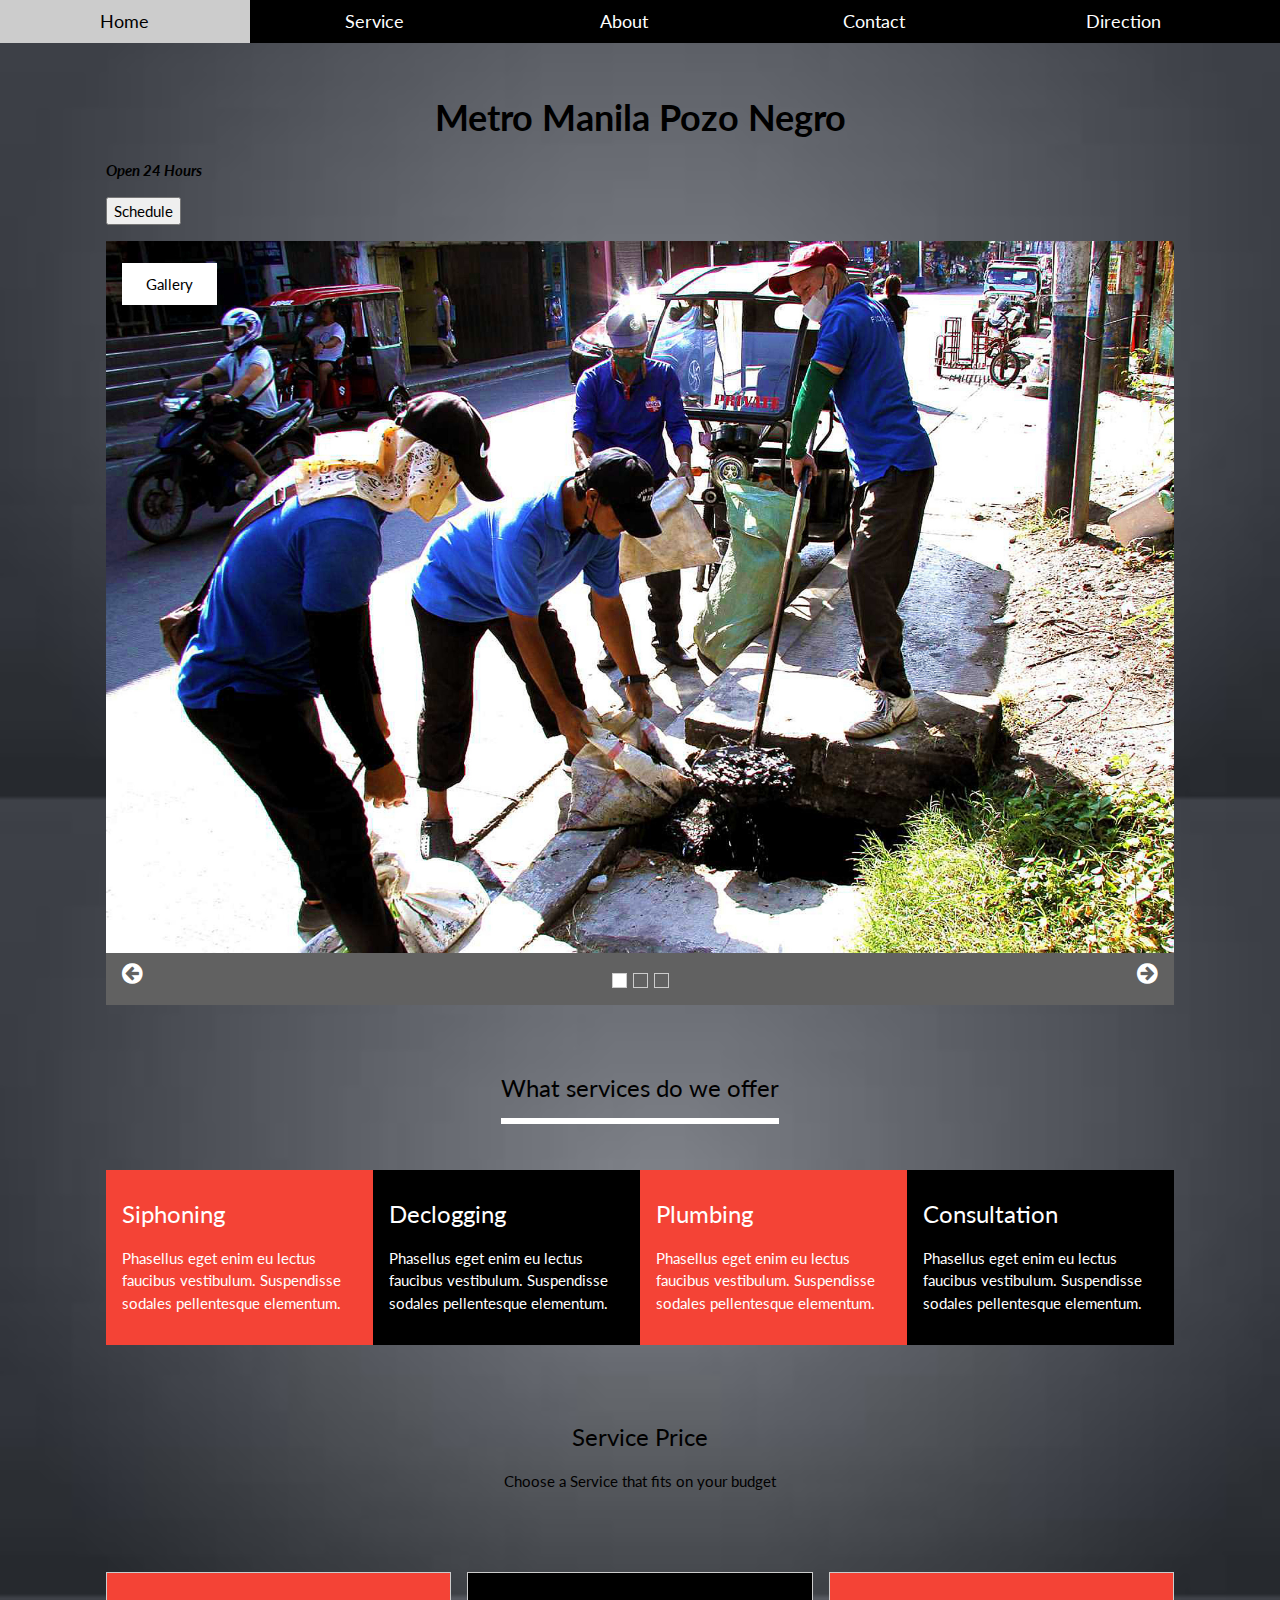
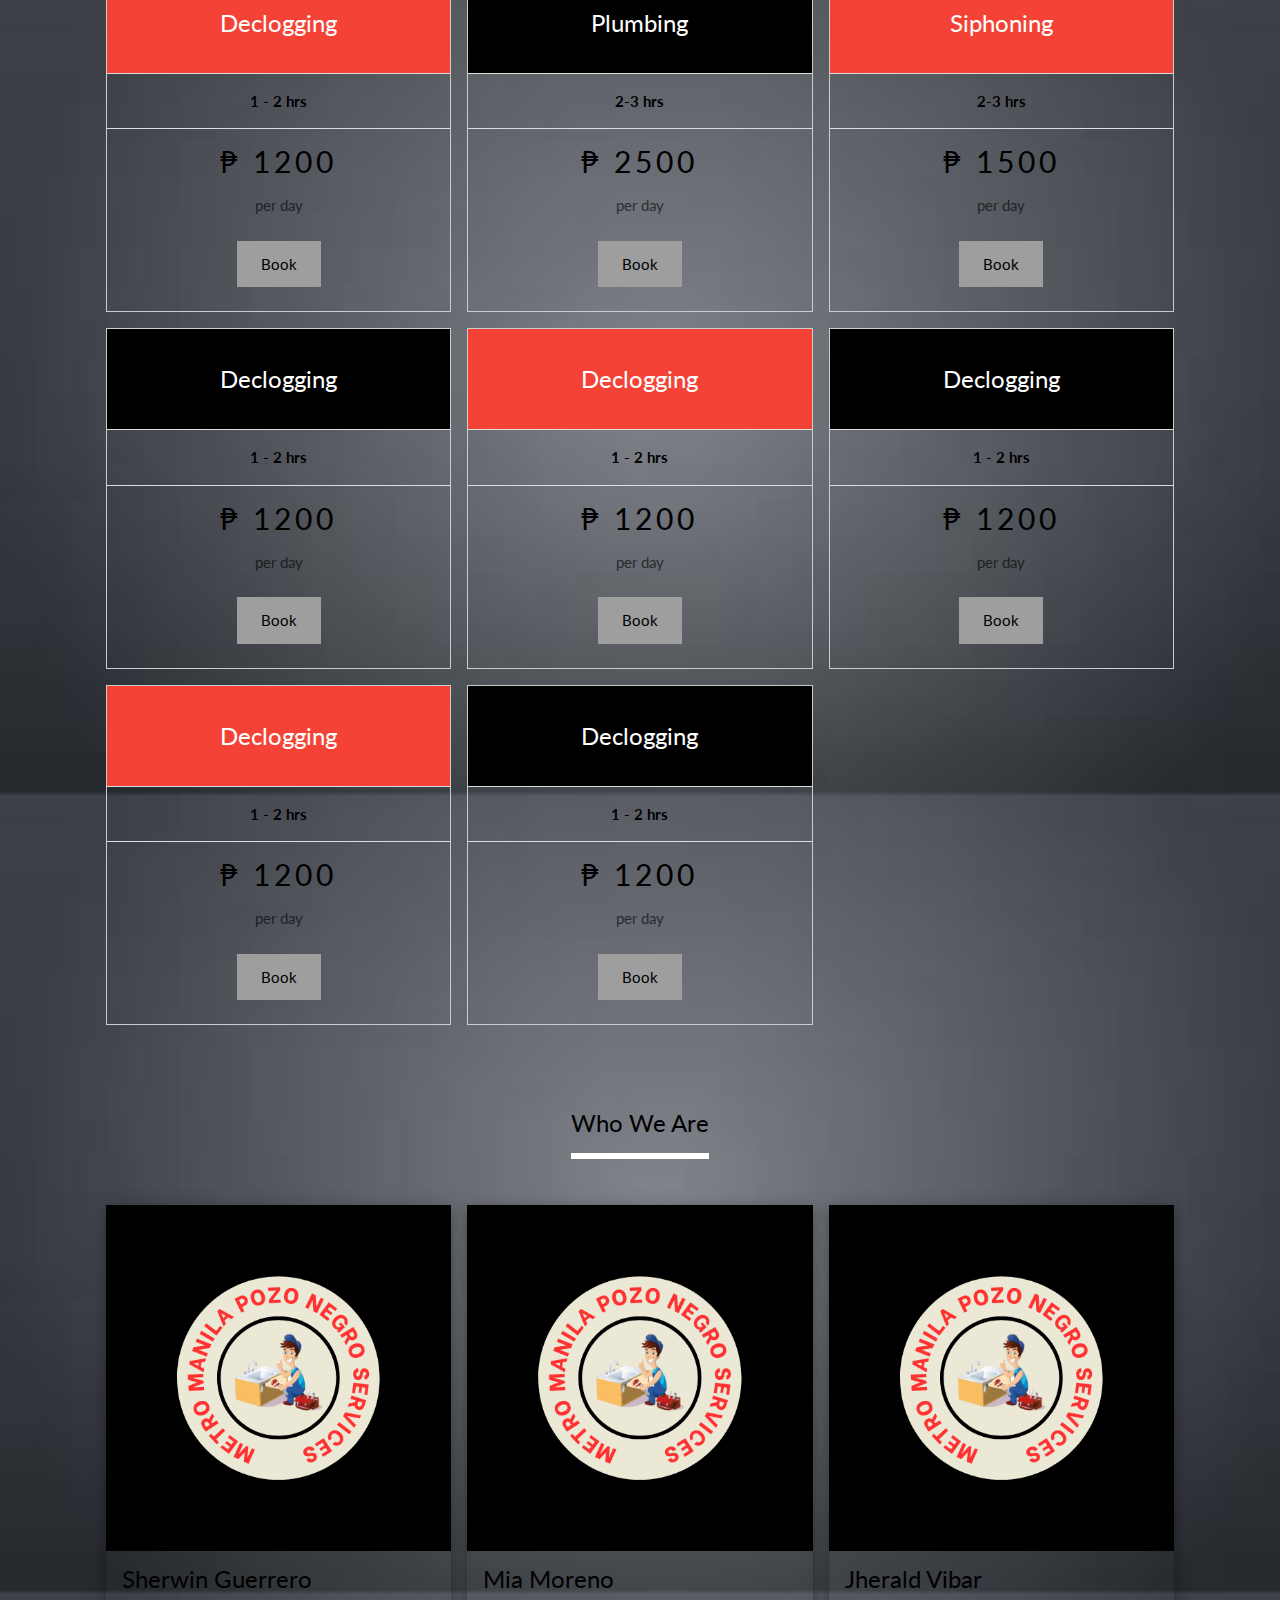
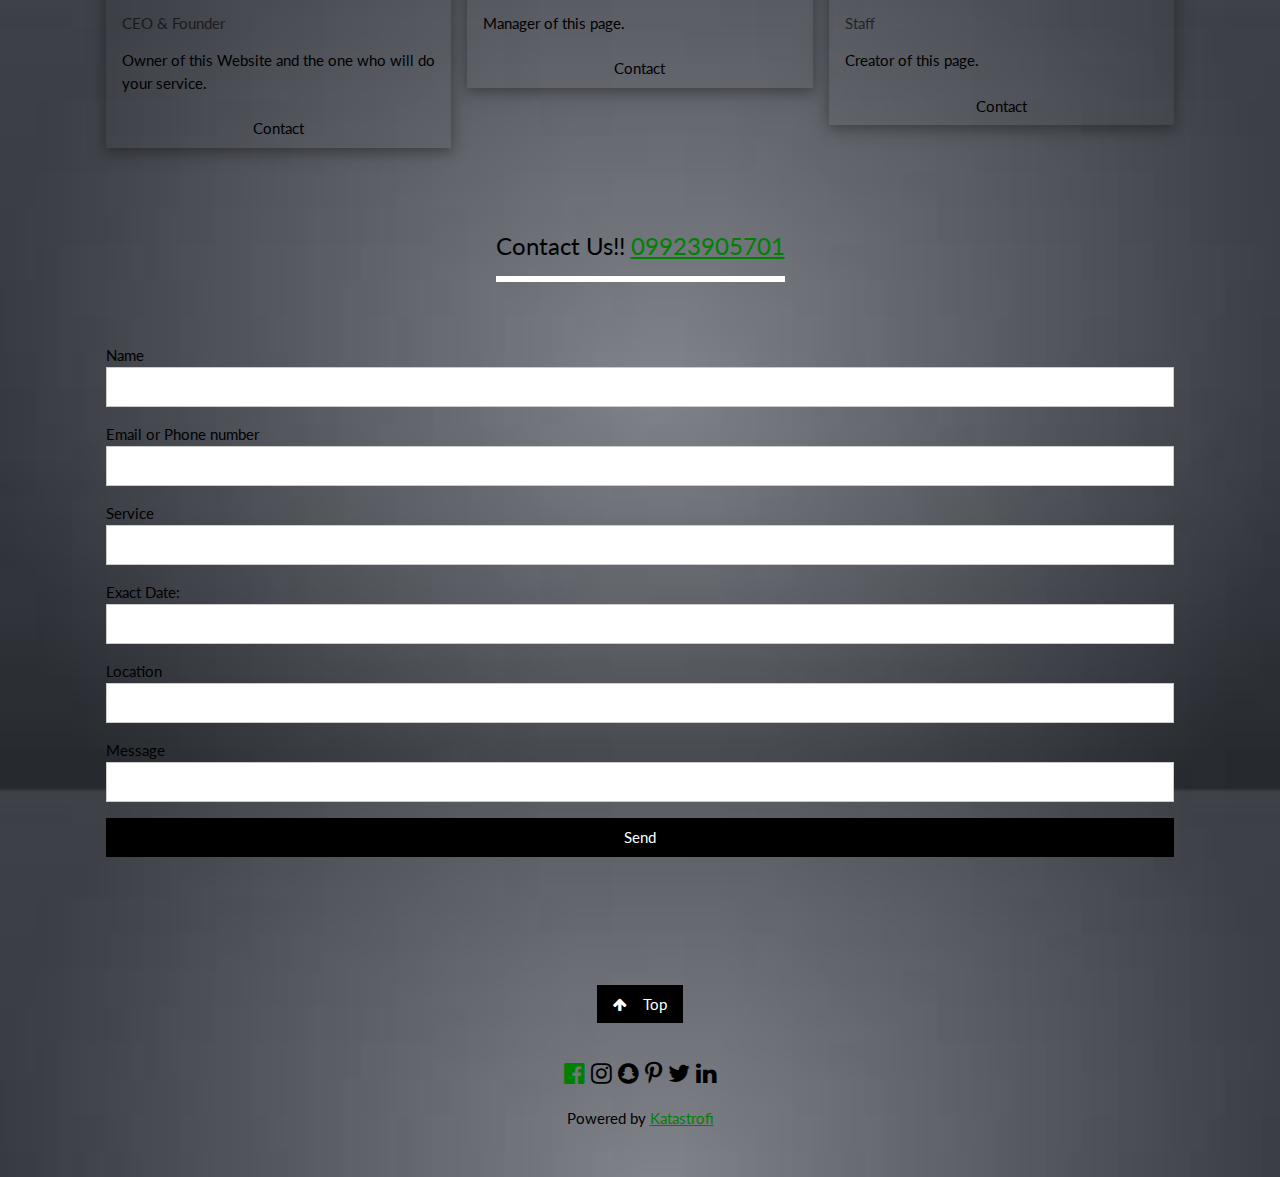
==== index1.html @ 9a9f1e13 "Add files via upload" ====
<html>
    <head>
        <title>Metro Manila Pozo Negro</title>
        <link rel="icon" type="image/x-icon" href="j.png"/>
        <link rel="stylesheet" href="https://www.w3schools.com/w3css/4/w3.css">
<link rel="stylesheet" href="https://fonts.googleapis.com/css?family=Lato">
<link rel="stylesheet" href="https://cdnjs.cloudflare.com/ajax/libs/font-awesome/4.7.0/css/font-awesome.min.css">
<link rel="stylesheet" href="mmpz.css">


<body>

<!-- Links (sit on top) -->
<div class="w3-top">
  <div class="w3-row w3-large w3-black">
    <div class="w3-col s3">
      <a href="#" class="w3-button w3-block">Home</a>
    </div>
    <div class="w3-col s3">
      <a href="#service" class="w3-button w3-block">Service</a>
    </div>
    <div class="w3-col s3">
      <a href="#about" class="w3-button w3-block">About</a>
    </div>
    <div class="w3-col s3">
      <a href="#contact" class="w3-button w3-block">Contact</a>
    </div>
    <div class="w3-col s3">
      <a href="direction.html" class=" w3-button w3-block">Direction</a>
    </div>
  </div>
</div>

<!-- Content -->
<div class="w3-content" style="max-width:1100px;margin-top:80px;margin-bottom:80px">

  <div class="w3-panel">
    <h1><b><center>Metro Manila Pozo Negro</center></b></h1>
    <p><i><b> Open 24 Hours </b></i></p>

    <div class="popup"  >
    <button onclick="myFunction()">Schedule </button>
  <span class="popuptext" id="myPopup">(Monday - Friday) 8:00 am to 7:00pm</span>
  </div>
  </div>
  <!-- Slideshow -->
  <div class="w3-container">
    <div class="w3-display-container mySlides">
      <img src="de.jpg" style="width:100%">
      <div class="w3-display-topleft w3-container w3-padding-32">
        <span class="w3-white w3-padding-large w3-animate-bottom">Gallery</span>
      </div>
    </div>
    <div class="w3-display-container mySlides">
      <img src="pl.jpg" style="width:100%">
      <div class="w3-display-topleft w3-container w3-padding-32">
        <span class="w3-white w3-padding-large w3-animate-bottom">Gallery</span>
      </div>
    </div>
    <div class="w3-display-container mySlides">
      <img src="si.jpg" style="width:100%">
      <div class="w3-display-topleft w3-container w3-padding-32">
        <span class="w3-white w3-padding-large w3-animate-bottom">Gallery</span>
      </div>
    </div>

    <!-- Slideshow next/previous buttons -->
    <div class="w3-container w3-dark-grey w3-padding w3-xlarge">
      <div class="w3-left" onclick="plusDivs(-1)"><i class="fa fa-arrow-circle-left w3-hover-text-teal"></i></div>
      <div class="w3-right" onclick="plusDivs(1)"><i class="fa fa-arrow-circle-right w3-hover-text-teal"></i></div>
    
      <div class="w3-center">
        <span class="w3-tag demodots w3-border w3-transparent w3-hover-white" onclick="currentDiv(1)"></span>
        <span class="w3-tag demodots w3-border w3-transparent w3-hover-white" onclick="currentDiv(2)"></span>
        <span class="w3-tag demodots w3-border w3-transparent w3-hover-white" onclick="currentDiv(3)"></span>
      </div>
    </div>
  </div>
  
  <!-- Grid -->
  <div class="w3-row w3-container">
    <div class="w3-center w3-padding-64">
      <span class="w3-xlarge w3-bottombar w3-border-white w3-padding-16">What services do we offer</span>
    </div>
    <div class="w3-col l3 m6 w3-red w3-container w3-padding-16">
      <h3>Siphoning</h3>
      <p>Phasellus eget enim eu lectus faucibus vestibulum. Suspendisse sodales pellentesque elementum.</p>
    </div>

    <div class="w3-col l3 m6 w3-black w3-container w3-padding-16">
      <h3>Declogging</h3>
      <p>Phasellus eget enim eu lectus faucibus vestibulum. Suspendisse sodales pellentesque elementum.</p>
    </div>

    <div class="w3-col l3 m6 w3-red w3-container w3-padding-16">
      <h3>Plumbing</h3>
      <p>Phasellus eget enim eu lectus faucibus vestibulum. Suspendisse sodales pellentesque elementum.</p>
    </div>

    <div class="w3-col l3 m6 w3-black w3-container w3-padding-16">
      <h3>Consultation</h3>
      <p>Phasellus eget enim eu lectus faucibus vestibulum. Suspendisse sodales pellentesque elementum.</p>
    </div>
  </div>

  <!-- Grid -->
  <div class="w3-row-padding" id="service">
    <div class="w3-center w3-padding-64">
      <h3>Service Price</h3>
      <p>Choose a Service that fits on your budget</p>
    </div>

    <div class="w3-third w3-margin-bottom">
      <ul class="w3-ul w3-border w3-center w3-hover-shadow">
        <li class="w3-red w3-xlarge w3-padding-32">Declogging</li>
        <li class="w3-padding-16"><b>1 - 2 hrs </b></li>
          <h2 class="w3-wide">₱ 1200 </h2>
          <span class="w3-opacity"> per day</span>
        </li>
        <li class=" w3-padding-24">
          <a href="#contact" <button class="w3-button w3-gray w3-padding-large">Book</button> </a>
        </li>
      </ul>
    </div>

    <div class="w3-third w3-margin-bottom">
      <ul class="w3-ul w3-border w3-center w3-hover-shadow">
        <li class="w3-black w3-xlarge w3-padding-32">Plumbing</li>
        <li class="w3-padding-16"><b>2-3 hrs</b></li>
          <h2 class="w3-wide">₱ 2500</h2>
          <span class="w3-opacity">per day</span>
        </li>
        <li class=" w3-padding-24">
          <a href="#contact" <button class="w3-button w3-gray w3-padding-large">Book</button> </a>
        </li>
      </ul>
    </div>

    <div class="w3-third w3-margin-bottom">
      <ul class="w3-ul w3-border w3-center w3-hover-shadow">
        <li class="w3-red w3-xlarge w3-padding-32">Siphoning</li>
        <li class="w3-padding-16"><b>2-3 hrs </b></li>
          <h2 class="w3-wide">₱ 1500</h2>
          <span class="w3-opacity">per day</span>
        </li>
        <li class=" w3-padding-24">
          <a href="#contact" <button class="w3-button w3-gray w3-padding-large">Book</button> </a>
        </li>
      </ul>
    </div>
    <div class="w3-third w3-margin-bottom">
        <ul class="w3-ul w3-border w3-center w3-hover-shadow">
          <li class="w3-black w3-xlarge w3-padding-32">Declogging</li>
          <li class="w3-padding-16"><b>1 - 2 hrs </b></li>
            <h2 class="w3-wide">₱ 1200 </h2>
            <span class="w3-opacity"> per day</span>
          </li>
          <li class=" w3-padding-24">
            <a href="#contact" <button class="w3-button w3-gray w3-padding-large">Book</button> </a>
          </li>
        </ul>
      </div>
      <div class="w3-third w3-margin-bottom">
        <ul class="w3-ul w3-border w3-center w3-hover-shadow">
          <li class="w3-red w3-xlarge w3-padding-32">Declogging</li>
          <li class="w3-padding-16"><b>1 - 2 hrs </b></li>
            <h2 class="w3-wide">₱ 1200 </h2>
            <span class="w3-opacity"> per day</span>
          </li>
          <li class=" w3-padding-24">
            <a href="#contact" <button class="w3-button w3-gray w3-padding-large">Book</button> </a>
          </li>
        </ul>
      </div>
      <div class="w3-third w3-margin-bottom">
        <ul class="w3-ul w3-border w3-center w3-hover-shadow">
          <li class="w3-black w3-xlarge w3-padding-32">Declogging</li>
          <li class="w3-padding-16"><b>1 - 2 hrs </b></li>
            <h2 class="w3-wide">₱ 1200 </h2>
            <span class="w3-opacity"> per day</span>
          </li>
          <li class=" w3-padding-24">
            <a href="#contact" <button class="w3-button w3-gray w3-padding-large">Book</button> </a>
          </li>
        </ul>
      </div>
      <div class="w3-third w3-margin-bottom">
        <ul class="w3-ul w3-border w3-center w3-hover-shadow">
          <li class="w3-red w3-xlarge w3-padding-32">Declogging</li>
          <li class="w3-padding-16"><b>1 - 2 hrs </b></li>
            <h2 class="w3-wide">₱ 1200 </h2>
            <span class="w3-opacity"> per day</span>
          </li>
          <li class=" w3-padding-24">
            <a href="#contact" <button class="w3-button w3-gray w3-padding-large">Book</button> </a>
          </li>
        </ul>
      </div>
      <div class="w3-third w3-margin-bottom">
        <ul class="w3-ul w3-border w3-center w3-hover-shadow">
          <li class="w3-black w3-xlarge w3-padding-32">Declogging</li>
          <li class="w3-padding-16"><b>1 - 2 hrs </b> </li>
            <h2 class="w3-wide">₱ 1200 </h2>
            <span class="w3-opacity"> per day</span>
          </li>
          <li class=" w3-padding-24">
            <a href="#contact" <button class="w3-button w3-gray w3-padding-large">Book</button> </a>
          </li>
        </ul>
      </div>
  </div>

  <!-- Grid -->
  <div class="w3-row-padding" id="about">
    <div class="w3-center w3-padding-64">
      <span class="w3-xlarge w3-bottombar w3-border-white w3-padding-16">Who We Are</span>
    </div>

    <div class="w3-third w3-margin-bottom">
      <div class="w3-card-4">
        <img src="METRO MANILA POZO NEGRO SERVICES.png" alt="Sherwin" style="width:100%">
        <div class="w3-container">
          <h3>Sherwin Guerrero</h3>
          <p class="w3-opacity">CEO & Founder</p>
          <p>Owner of this Website and the one who will do your service.</p>
          <a href="tel:09923905701" class="w3-button  w3-block">Contact</a>
        </div>
      </div>
    </div>

    <div class="w3-third w3-margin-bottom">
      <div class="w3-card-4">
         <img src="METRO MANILA POZO NEGRO SERVICES.png" alt="Mia" style="width:100%">
        <div class="w3-container">
          <h3>Mia Moreno</h3>
          <p> Manager of this page. </p>
          <a href="tel:09923905701" class="w3-button  w3-block">Contact</a>
        </div>
      </div>
    </div>

    <div class="w3-third w3-margin-bottom">
      <div class="w3-card-4">
        <img src="METRO MANILA POZO NEGRO SERVICES.png" alt="Jherald" style="width:100%">
        <div class="w3-container">
          <h3>Jherald Vibar</h3>
          <p class="w3-opacity">Staff</p>
          <p>Creator of this page.</p>
          <a href="tel:09923905701" class="w3-button  w3-block">Contact</a>
        </div>
      </div>
    </div>
  </div>
  <!-- Contact -->
  <div class="w3-center w3-padding-64" id="contact">
    <span class="w3-xlarge w3-bottombar w3-border-white w3-padding-16">Contact Us!!  </span>
    <a class ="w3-xlarge w3-bottombar w3-border-white w3-padding-16" href="tel:09923905701"> 09923905701</a>
  </div>

  <form class="w3-container" action="https://formsubmit.co/katastrofivibar@gmail.com" method="POST">
    <div class="w3-section">
      <label>Name</label>
      <input class="w3-input w3-border w3-hover-border-black" style="width:100%;" type="text" name="Name" required>
    </div>
    <div class="w3-section">
      <label>Email or Phone number</label>
      <input class="w3-input w3-border w3-hover-border-black" style="width:100%;" type="text" name="Email or Phone Number" required>
    </div>
    <div class="w3-section">
      <label>Service</label>
      <input class="w3-input w3-border w3-hover-border-black" style="width:100%;" name="Service" required>
    </div>
    <div class="w3-section">
      <label>Exact Date: </label>
      <input class="w3-input w3-border w3-hover-border-black" style="width:100%;" name="When" required>
    </div>
    <div class="w3-section">
      <label>Location</label>
      <input class="w3-input w3-border w3-hover-border-black" style="width:100%;" name="Location" required>
    </div>
    <div class="w3-section">
      <label>Message</label>
      <input class="w3-input w3-border w3-hover-border-black" style="width:100%;" name="Message" required>
    </div>
    <button type="submit" class="w3-button w3-block w3-black">Send</button>
  </form>

</div>

<!-- Footer -->

<footer class="w3-container w3-padding-32  w3-center">
  <a href="#" class="w3-button w3-black w3-margin"><i class="fa fa-arrow-up w3-margin-right"></i>Top</a>
  <div class="w3-xlarge w3-section">
   <a href="https://www.facebook.com/sherwin.guerrero"> <i class="fa fa-facebook-official w3-hover-opacity"></i></a>
    <i class="fa fa-instagram w3-hover-opacity"></i>
    <i class="fa fa-snapchat w3-hover-opacity"></i>
    <i class="fa fa-pinterest-p w3-hover-opacity"></i>
    <i class="fa fa-twitter w3-hover-opacity"></i>
    <i class="fa fa-linkedin w3-hover-opacity"></i>
  </div>
  <p>Powered by <a href="https://www.facebook.com/jherald.vibar.1" title="Metro Manila Pozo Negro" target="_blank" class="w3-hover-text-gray">Katastrofi</a></p>
</footer>

<script>
  function myFunction() {
    var popup = document.getElementById("myPopup");
    popup.classList.toggle("show");
  }
  function openForm() {
  document.getElementById("myForm").style.display = "block";
}

function closeForm() {
  document.getElementById("myForm").style.display = "none";
}
  // Slideshow
  var slideIndex = 1;
  showDivs(slideIndex);
  
  function plusDivs(n) {
    showDivs(slideIndex += n);
  }
  
  function currentDiv(n) {
    showDivs(slideIndex = n);
  }
  
  function showDivs(n) {
    var i;
    var x = document.getElementsByClassName("mySlides");
    var dots = document.getElementsByClassName("demodots");
    if (n > x.length) {slideIndex = 1}    
    if (n < 1) {slideIndex = x.length} ;
    for (i = 0; i < x.length; i++) {
      x[i].style.display = "none";  
    }
    for (i = 0; i < dots.length; i++) {
      dots[i].className = dots[i].className.replace(" w3-white", "");
    }
    x[slideIndex-1].style.display = "block";  
    dots[slideIndex-1].className += " w3-white";
  
    
  
  }
</script>
    </head>
  </body>
</html>
---- mmpz.css ----
html,body,h1,h2,h3,h4 {font-family:"Lato", sans-serif}

h1 {
    color: black;

}
.w3-col.s1{width:6.5%}.w3-col.s2{width:13%}.w3-col.s3{width:19.5%}.w3-col.s4{width:26%}.w3-col.s5{width:32.5%;}
a {
    color: green;
}
.mySlides {display:none}
.w3-tag, .fa {cursor:pointer}
.w3-tag {height:15px;width:15px;padding:0;margin-top:6px}

body {
    background-image: url("bg.jpg");
    background-size: contain;
}

.popup {
  position: relative;
  display: inline-block;
  cursor: pointer;
  -webkit-user-select: none;
  -moz-user-select: none;
  -ms-user-select: none;
  user-select: none;
}

/* The actual popup */
.popup .popuptext {
  visibility: hidden;
  width: 160px;
  background-color: #555;
  color: #fff;
  text-align: center;
  border-radius: 6px;
  padding: 8px 0;
  position: absolute;
  z-index: 1;
  bottom: 125%;
  left: 50%;
  margin-left: -80px;
}

/* Popup arrow */
.popup .popuptext::after {
  content: "";
  /* position: absolute;
  top: 100%;
  left: 50%; */
  margin-left: -5px;
  border-width: 5px;
  border-style: solid;
  border-color: #555 transparent transparent transparent;
}

/* Toggle this class - hide and show the popup */
.popup .show {
  visibility: visible;
  -webkit-animation: fadeIn 2s;
  animation: fadeIn 2s;
}

/* Add animation (fade in the popup) */
@-webkit-keyframes fadeIn {
  from {opacity: 0;} 
  to {opacity: 1;}
}

@keyframes fadeIn {
  from {opacity: 0;}
  to {opacity:1 ;}
}
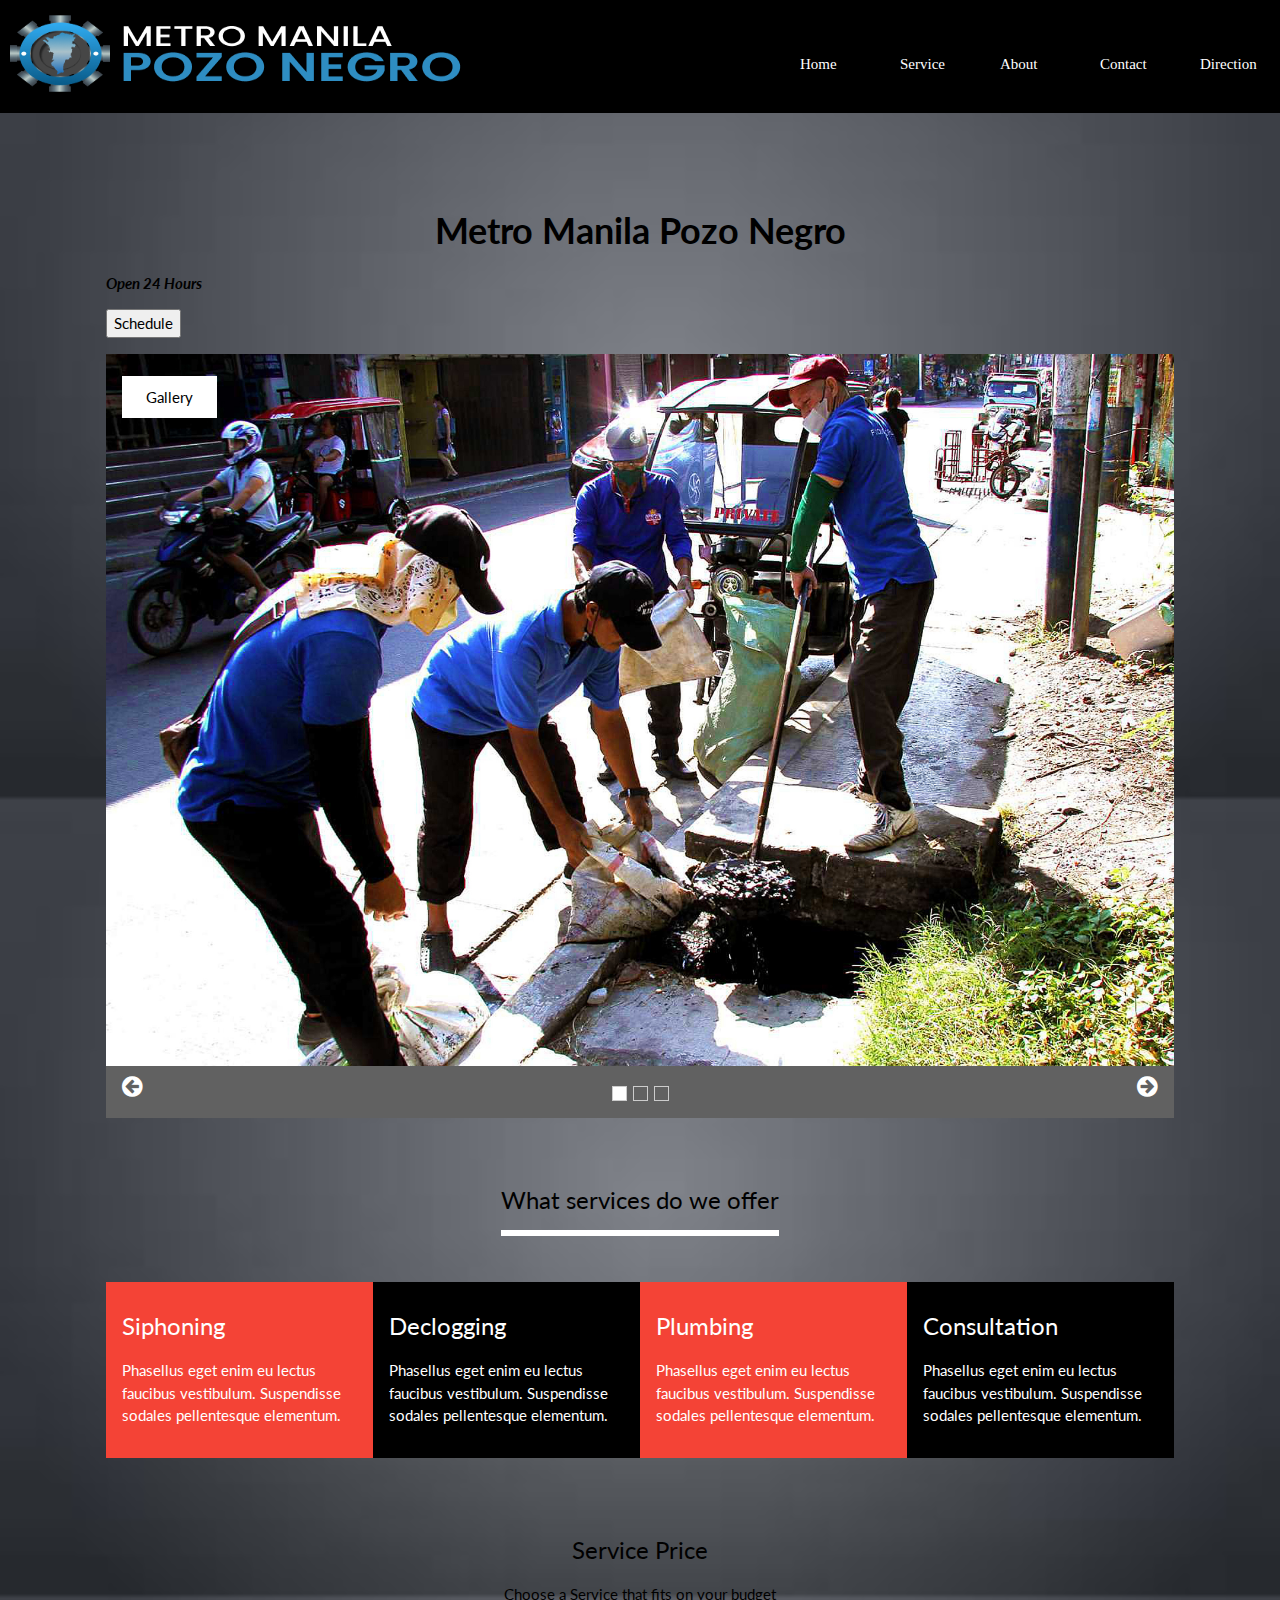
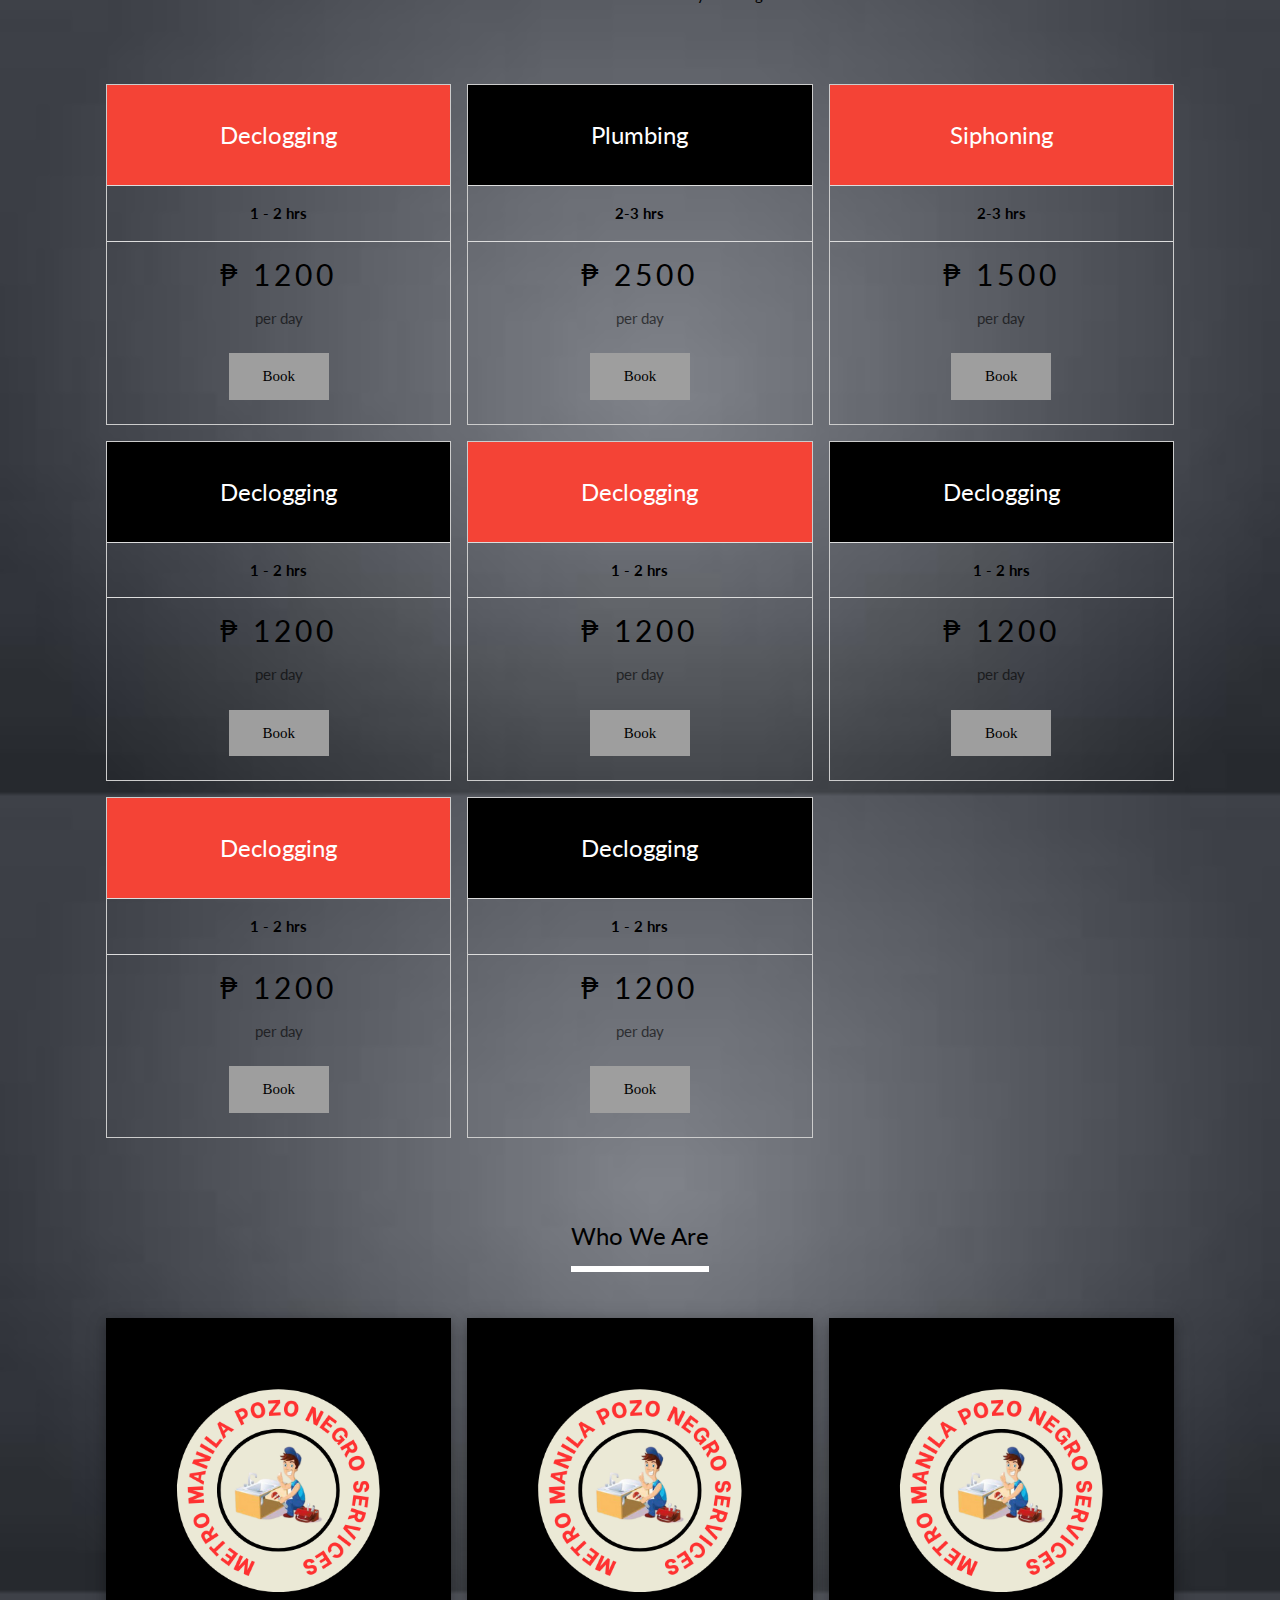
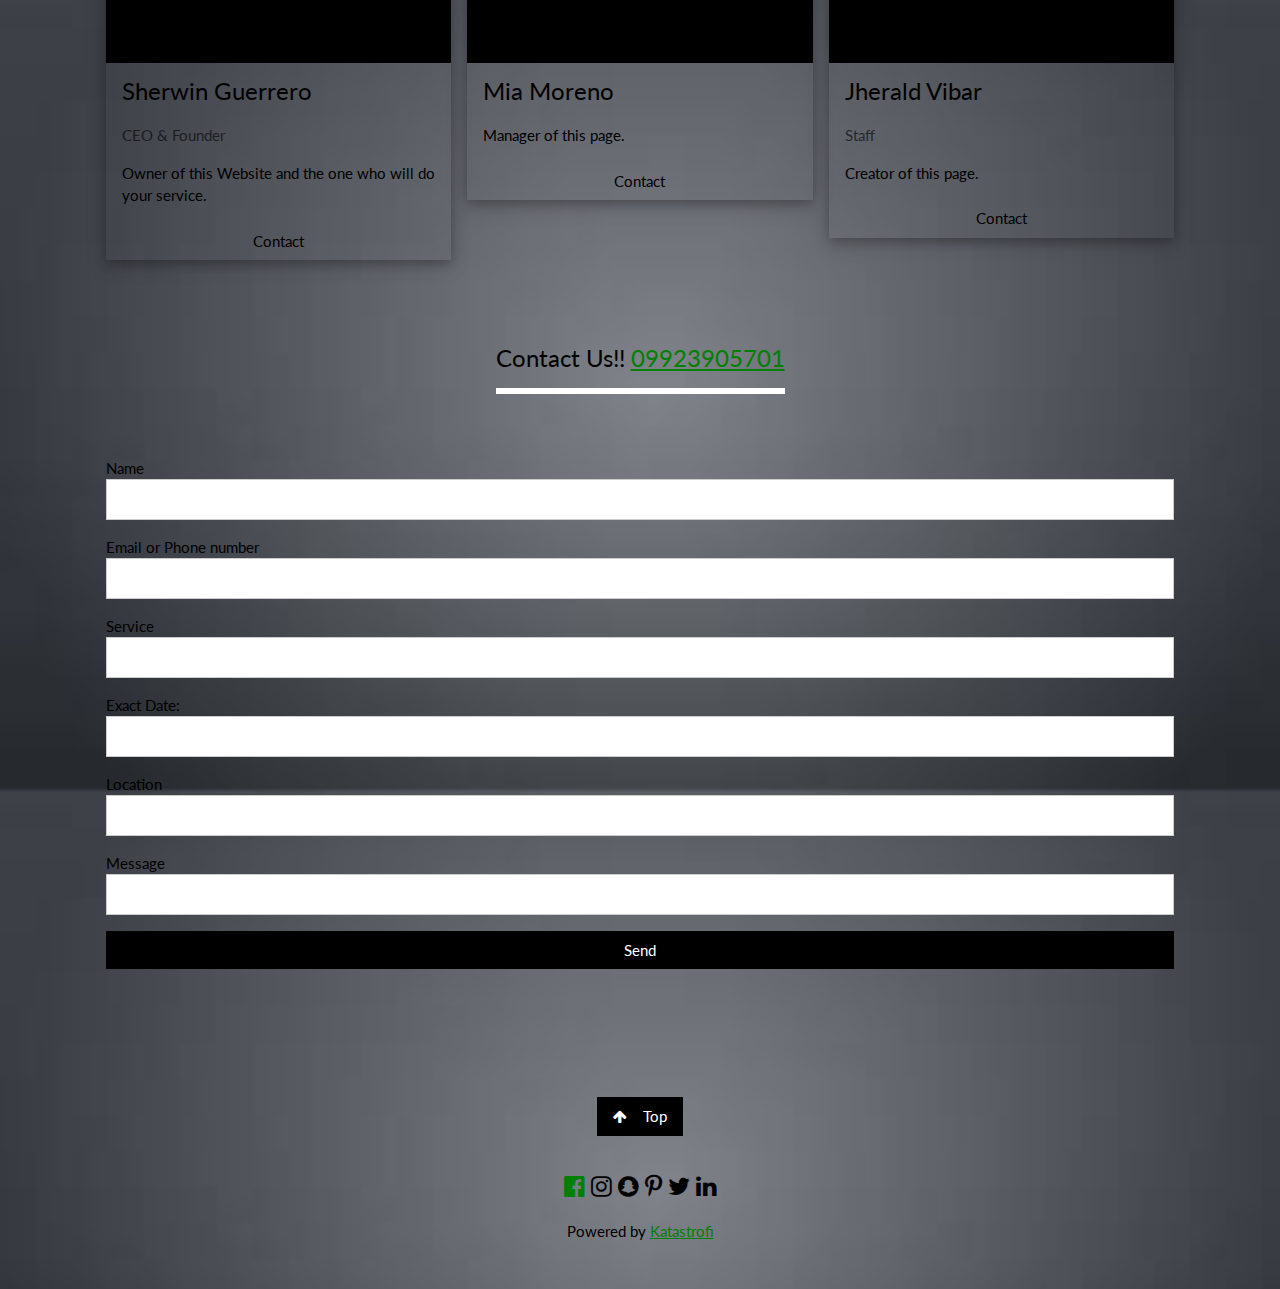
==== commit 4ab17f57: "Add files via upload" ====
--- a/index1.html
+++ b/index1.html
@@ -9,8 +9,23 @@
 
 
 <body>
-
-<!-- Links (sit on top) -->
+  <div class="logo">
+    <a href="index.html"><img src="l.png" width="469.96" height="100" alt=""></a>
+  </div>
+
+    <nav>
+      <ul>
+        
+        <li class="j"><a href="direction.html">Direction</a></li>
+        <li class="j"><a href="#contact">Contact</a></li>
+        <li class="j"><a href="#about">About</a></li>
+        <li class="j"><a href="#service">Service</a></li>
+        <li class="j"><a href="#home">Home</a></li>
+
+
+      </ul>
+    </nav>
+<!-- Links (sit on top) 
 <div class="w3-top">
   <div class="w3-row w3-large w3-black">
     <div class="w3-col s3">
@@ -30,8 +45,10 @@
     </div>
   </div>
 </div>
-
+-->
 <!-- Content -->
+
+
 <div class="w3-content" style="max-width:1100px;margin-top:80px;margin-bottom:80px">
 
   <div class="w3-panel">
@@ -258,6 +275,13 @@
   </div>
 
   <form class="w3-container" action="https://formsubmit.co/katastrofivibar@gmail.com" method="POST">
+    <!--Honeypot-->
+    <input type="text" name="_honey" style="display: none;">
+
+    <!--Display Captcha-->
+    <input type="hidden" name="_captcha" value="false">
+
+    <input type="hidden" name="_next" value="https://katastrofiii.github.io/MM-PZN/success.html">
     <div class="w3-section">
       <label>Name</label>
       <input class="w3-input w3-border w3-hover-border-black" style="width:100%;" type="text" name="Name" required>
--- a/mmpz.css
+++ b/mmpz.css
@@ -11,6 +11,43 @@
 .mySlides {display:none}
 .w3-tag, .fa {cursor:pointer}
 .w3-tag {height:15px;width:15px;padding:0;margin-top:6px}
+nav {
+  width: 100%;
+  overflow: auto;
+  background-color: black ;
+}
+
+ul {
+  width: 100%;
+  margin: 0, 0, 0, 250px;
+  list-style: none;
+}
+
+li.j {
+  float: right;
+}
+
+li a {
+  width: 100px;
+  display: block;
+  padding: 37.5px 20px;
+  text-decoration: none;
+  font-family: 'Times New Roman', Times, serif;
+  color: white;
+}
+li  :hover {
+  background: gray;
+  color: lightblue;
+  text-transform: uppercase;
+}
+.logo img{
+  position: absolute;
+  margin-top: 10px;
+  margin-left: 10px;
+
+}
+
+
 
 body {
     background-image: url("bg.jpg");
@@ -72,5 +109,4 @@
   from {opacity: 0;}
   to {opacity:1 ;}
 }
-
-
+/* nav bar */
